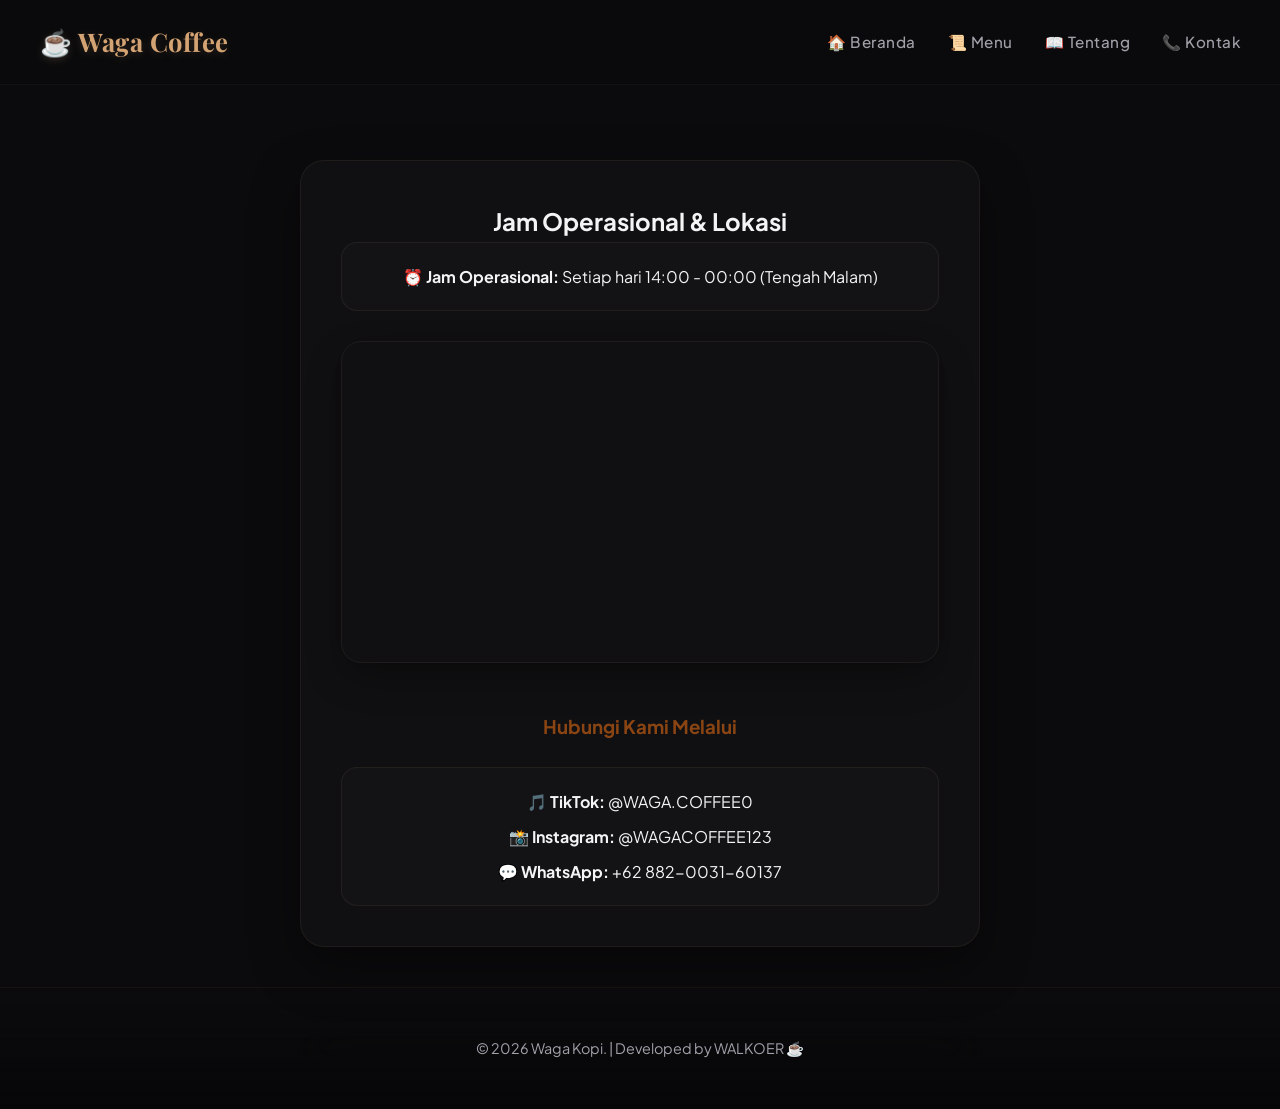
==== kontak.html @ 803bfb9e "Add files via upload" ====
<!DOCTYPE html>
<html lang="id">
<head>
    <meta charset="UTF-8">
    <meta name="viewport" content="width=device-width, initial-scale=1.0">
    <title>Kontak - Waga Kopi</title>
    <link rel="preconnect" href="https://fonts.googleapis.com">
    <link rel="preconnect" href="https://fonts.gstatic.com" crossorigin>
    <link href="https://fonts.googleapis.com/css2?family=Plus+Jakarta+Sans:wght@300;400;500;600;700;800&family=Playfair+Display:ital,wght@0,600;0,700;1,400&display=swap" rel="stylesheet">
    <link rel="stylesheet" href="style.css">
</head>
<body>
    <!-- Header/Navbar -->
    <header class="navbar">
        <div class="container">
            <div class="logo">☕ Waga Coffee</div>
            <nav class="nav-links">
                <a href="index.html">🏠 Beranda</a>
                <a href="menu.html">📜 Menu</a>
                <a href="tentang.html">📖 Tentang</a>
                <a href="kontak.html">📞 Kontak</a>
            </nav>
        </div>
    </header>

    <!-- Kontak Section -->
    <section class="kontak">
        <div class="container">
            <h2 style="text-align: center;">Jam Operasional & Lokasi</h2>
            <div class="kontak-info">
                <div class="info-item" style="text-align: center;">
                    <p><strong>⏰ Jam Operasional:</strong> Setiap hari 14:00 - 00:00 (Tengah Malam)</p>
                </div>
            </div>

            <!-- Google Maps Embed -->
            <div class="map-container">
                <iframe 
                    src="https://maps.google.com/maps?q=-6.732222,110.839306&z=17&output=embed" 
                    allowfullscreen="" 
                    loading="lazy">
                </iframe>
            </div>

            <div style="margin-top: 3rem; text-align: center;">
                <h3 style="color: #8B4513; margin-bottom: 1.5rem;">Hubungi Kami Melalui</h3>
                <div class="info-item" style="max-width: 600px; margin: 0 auto; text-align: center;">
                    <p><strong>🎵 TikTok:</strong> @WAGA.COFFEE0</p>
                    <p style="margin-top: 0.5rem;"><strong>📸 Instagram:</strong> @WAGACOFFEE123</p>
                    <p style="margin-top: 0.5rem;"><strong>💬 WhatsApp:</strong> +62 882-0031-60137</p>
                </div>
            </div>
        </div>
    </section>

    <footer class="footer">
        <div class="container">
            <p>&copy; 2026 Waga Kopi. | Developed by WALKOER ☕</p>
        </div>
    </footer>
</body>
</html>
---- style.css ----
/* --- GOOGLE FONTS & DESIGN SYSTEM --- */
@import url('https://fonts.googleapis.com/css2?family=Playfair+Display:ital,wght@0,600;0,700;1,400&family=Plus+Jakarta+Sans:wght@300;400;500;600;700;800&display=swap');

* {
    margin: 0;
    padding: 0;
    box-sizing: border-box;
}

:root {
    --primary-color: #d4a373;       /* Warm luxurious gold/amber */
    --secondary-color: #faedcd;     /* Champagne cream */
    --accent-color: #ccd5ae;        /* Soft sage accent */
    --dark-color: #0b0b0d;          /* Pure obsidian background */
    --bg-card: rgba(19, 19, 22, 0.75); /* Deep glass card background */
    --border-color: rgba(212, 163, 115, 0.08); /* Warm gold border tint */
    --text-primary: #f4f4f5;        /* Ultra light grey */
    --text-secondary: #a1a1aa;      /* Clean muted grey */
    --transition-smooth: all 0.4s cubic-bezier(0.16, 1, 0.3, 1);
}

html {
    scroll-behavior: smooth;
    scrollbar-width: thin;
    scrollbar-color: var(--primary-color) var(--dark-color);
}

/* Custom Scrollbar for premium feel */
::-webkit-scrollbar {
    width: 6px;
}
::-webkit-scrollbar-track {
    background: var(--dark-color);
}
::-webkit-scrollbar-thumb {
    background: var(--primary-color);
    border-radius: 10px;
}

body {
    font-family: 'Plus Jakarta Sans', sans-serif;
    background-color: var(--dark-color);
    color: var(--text-primary);
    line-height: 1.7;
    overflow-x: hidden;
}

/* --- REUSABLE ANCHOR/CONTAINER --- */
.container {
    max-width: 680px;
    margin: 40px auto;
    background: var(--bg-card);
    border: 1px solid var(--border-color);
    border-radius: 24px;
    padding: 40px;
    backdrop-filter: blur(20px);
    box-shadow: 
        0 20px 50px rgba(0, 0, 0, 0.4),
        0 0 60px rgba(212, 163, 115, 0.02);
    animation: fadeInUp 0.8s cubic-bezier(0.16, 1, 0.3, 1);
}

/* --- NAVBAR (CLASSY GLASSMORPHISM) --- */
.navbar {
    background: rgba(11, 11, 13, 0.75);
    backdrop-filter: blur(20px) saturate(180%);
    border-bottom: 1px solid rgba(255, 255, 255, 0.03);
    padding: 1.25rem 0;
    position: fixed;
    top: 0;
    left: 0;
    right: 0;
    z-index: 1000;
    transition: var(--transition-smooth);
}

.navbar .container {
    max-width: 100%;
    margin: 0 auto;
    padding: 0 40px;
    display: flex;
    justify-content: space-between;
    align-items: center;
    background: none;
    border: none;
    border-radius: 0;
    box-shadow: none;
    backdrop-filter: none;
    animation: none;
}

.logo {
    font-family: 'Playfair Display', serif;
    font-size: 1.6rem;
    font-weight: 700;
    color: var(--primary-color);
    letter-spacing: 0.5px;
    display: flex;
    align-items: center;
    gap: 8px;
    text-shadow: 0 2px 10px rgba(212, 163, 115, 0.2);
}

.nav-links {
    display: flex;
    gap: 2rem;
}

.nav-links a {
    color: var(--text-secondary);
    text-decoration: none;
    font-weight: 500;
    font-size: 0.95rem;
    letter-spacing: 0.5px;
    padding: 6px 0;
    position: relative;
    transition: var(--transition-smooth);
}

.nav-links a::after {
    content: '';
    position: absolute;
    bottom: 0;
    left: 0;
    width: 0;
    height: 1.5px;
    background: var(--primary-color);
    transition: var(--transition-smooth);
}

.nav-links a:hover {
    color: var(--primary-color);
}

.nav-links a:hover::after {
    width: 100%;
}

/* --- HEADER SECTION --- */
header {
    text-align: center;
    margin-bottom: 40px;
    border-bottom: 1px solid var(--border-color);
    padding-bottom: 25px;
}

header h1 {
    font-family: 'Playfair Display', serif;
    font-size: 2.2rem;
    color: var(--primary-color);
    margin-bottom: 8px;
}

header p {
    color: var(--text-secondary);
    font-size: 0.95rem;
    font-style: italic;
}

/* --- HERO SECTION --- */
.hero {
    text-align: center;
    margin-bottom: 40px;
    border-bottom: 1px solid var(--border-color);
    padding-bottom: 40px;
}

.hero h1 {
    font-family: 'Playfair Display', serif;
    font-size: 3rem;
    color: var(--primary-color);
    margin-bottom: 1rem;
}

.hero p {
    color: var(--text-secondary);
    font-size: 1.15rem;
    margin-bottom: 2rem;
}

/* --- SECTION TITLE --- */
.section-title {
    font-family: 'Playfair Display', serif;
    font-size: 1.35rem;
    color: var(--primary-color);
    margin: 35px 0 20px 0;
    display: flex;
    align-items: center;
    font-weight: 600;
}

.section-title::after {
    content: '';
    flex: 1;
    margin-left: 15px;
    height: 1px;
    background: linear-gradient(90deg, var(--border-color), transparent);
}

/* --- MENU SECTION --- */
.menu {
    background: var(--dark-color);
    padding: 4rem 0;
    margin-top: 60px;
}

.menu .container h2 {
    text-align: center;
    font-family: 'Playfair Display', serif;
    font-size: 2.5rem;
    margin-bottom: 2.5rem;
    color: var(--primary-color);
    text-shadow: 0 4px 20px rgba(0, 0, 0, 0.5);
}

.menu-list {
    margin-bottom: 45px;
}

/* --- MENU ITEM (PREMIUM DESIGN CARD) --- */
.menu-item {
    margin-bottom: 16px;
    padding: 16px 20px;
    background: rgba(255, 255, 255, 0.01);
    border-radius: 16px;
    border: 1px solid rgba(255, 255, 255, 0.02);
    border-left: 3px solid var(--primary-color);
    display: flex;
    justify-content: space-between;
    align-items: center;
    transition: var(--transition-smooth);
}

.menu-item:hover {
    transform: translateY(-3px) scale(1.01);
    background: rgba(212, 163, 115, 0.04);
    border-left-width: 5px;
    border-color: var(--secondary-color);
    border-right: 1px solid rgba(212, 163, 115, 0.1);
    box-shadow: 
        0 10px 25px rgba(0, 0, 0, 0.3),
        0 0 20px rgba(212, 163, 115, 0.03);
}

.menu-text {
    flex: 1;
    display: flex;
    flex-direction: column;
}

.menu-name {
    font-weight: 600;
    font-size: 1.05rem;
    color: var(--text-primary);
    transition: var(--transition-smooth);
}

.menu-item:hover .menu-name {
    color: var(--secondary-color);
}

/* --- INFO BOX & CONTACT DETAILS --- */
.info-box {
    background: rgba(255, 255, 255, 0.01);
    border: 1px solid var(--border-color);
    padding: 20px;
    border-radius: 16px;
    border-left: 3px solid var(--primary-color);
    margin-bottom: 35px;
}

.info-box p {
    margin-bottom: 8px;
    color: var(--text-secondary);
}

.info-box p strong {
    color: var(--text-primary);
}

.info-box p:last-child {
    margin-bottom: 0;
}

.kontak-info {
    display: grid;
    gap: 16px;
    margin-bottom: 30px;
}

.info-item {
    background: rgba(255, 255, 255, 0.015);
    border: 1px solid var(--border-color);
    padding: 20px;
    border-radius: 16px;
    transition: var(--transition-smooth);
}

.info-item:hover {
    transform: translateY(-2px);
    background: rgba(212, 163, 115, 0.02);
    border-color: rgba(212, 163, 115, 0.2);
}

/* --- GOOGLE MAPS --- */
.map-container {
    margin-top: 30px;
    border-radius: 20px;
    overflow: hidden;
    border: 1px solid var(--border-color);
    box-shadow: 
        0 15px 35px rgba(0, 0, 0, 0.3),
        0 0 30px rgba(212, 163, 115, 0.01);
    transition: var(--transition-smooth);
}

.map-container:hover {
    border-color: rgba(212, 163, 115, 0.2);
    box-shadow: 
        0 20px 40px rgba(0, 0, 0, 0.4),
        0 0 30px rgba(212, 163, 115, 0.05);
}

.map-container iframe {
    width: 100%;
    height: 320px;
    border: 0;
    display: block;
}

/* --- CALL TO ACTION (CTA) BUTTON --- */
.btn {
    display: flex;
    align-items: center;
    justify-content: center;
    background: linear-gradient(135deg, var(--primary-color) 0%, #b88655 100%);
    color: #0b0b0d;
    text-decoration: none;
    padding: 16px;
    border-radius: 14px;
    font-weight: 700;
    font-size: 1.05rem;
    border: none;
    cursor: pointer;
    transition: var(--transition-smooth);
    box-shadow: 0 10px 25px rgba(212, 163, 115, 0.15);
    width: 100%;
}

.btn:hover {
    transform: translateY(-3px);
    box-shadow: 0 15px 35px rgba(212, 163, 115, 0.3);
    background: linear-gradient(135deg, var(--secondary-color) 0%, var(--primary-color) 100%);
}

.btn:active {
    transform: translateY(-1px);
}

/* --- FOOTER --- */
.footer {
    text-align: center;
    padding: 3rem 1.5rem;
    font-size: 0.9rem;
    color: var(--text-secondary);
    background: linear-gradient(180deg, transparent 0%, #060608 100%);
    border-top: 1px solid var(--border-color);
}

.footer .container {
    background: none;
    border: none;
    box-shadow: none;
    padding: 0;
    margin: 0 auto;
}

/* --- CONTENT SECTIONS --- */
.content-section {
    margin-bottom: 2rem;
    padding-top: 100px;
}

section.tentang,
section.kontak {
    padding-top: 120px;
}

.content-section h2 {
    font-family: 'Playfair Display', serif;
    font-size: 2.4rem;
    color: var(--primary-color);
    margin-bottom: 1.5rem;
}

.content-section h3 {
    font-family: 'Playfair Display', serif;
    font-size: 1.4rem;
    color: var(--primary-color);
    margin: 2.5rem 0 1rem 0;
}

.content-section p {
    color: var(--text-secondary);
    margin-bottom: 1.25rem;
}

/* --- KEYFRAMES --- */
@keyframes fadeInUp {
    from {
        opacity: 0;
        transform: translateY(20px);
    }
    to {
        opacity: 1;
        transform: translateY(0);
    }
}

/* --- RESPONSIVE LAYOUTS --- */
@media (max-width: 1024px) {
    .container {
        max-width: 90%;
    }
}

@media (max-width: 768px) {
    .container {
        margin: 20px auto;
        padding: 24px;
        border-radius: 20px;
    }

    .navbar {
        padding: 1rem 0;
    }

    .navbar .container {
        padding: 0 24px;
    }

    .logo {
        font-size: 1.35rem;
    }

    .nav-links {
        gap: 1.2rem;
        font-size: 0.85rem;
    }

    .nav-links a {
        padding: 6px 8px;
    }

    .menu-item {
        padding: 14px 18px;
    }

    .content-section h2 {
        font-size: 2rem;
    }

    section.tentang,
    section.kontak {
        padding-top: 100px;
    }
}

@media (max-width: 480px) {
    .container {
        padding: 20px 16px;
        border-radius: 16px;
    }

    .navbar .container {
        padding: 0 16px;
    }

    .logo {
        font-size: 1.2rem;
    }

    .nav-links {
        gap: 0.75rem;
    }

    .nav-links a {
        padding: 4px 6px;
        font-size: 0.8rem;
    }

    .hero h1 {
        font-size: 2.25rem;
    }

    .menu-item {
        padding: 12px 14px;
    }

    .btn {
        padding: 14px;
        font-size: 0.95rem;
    }
}
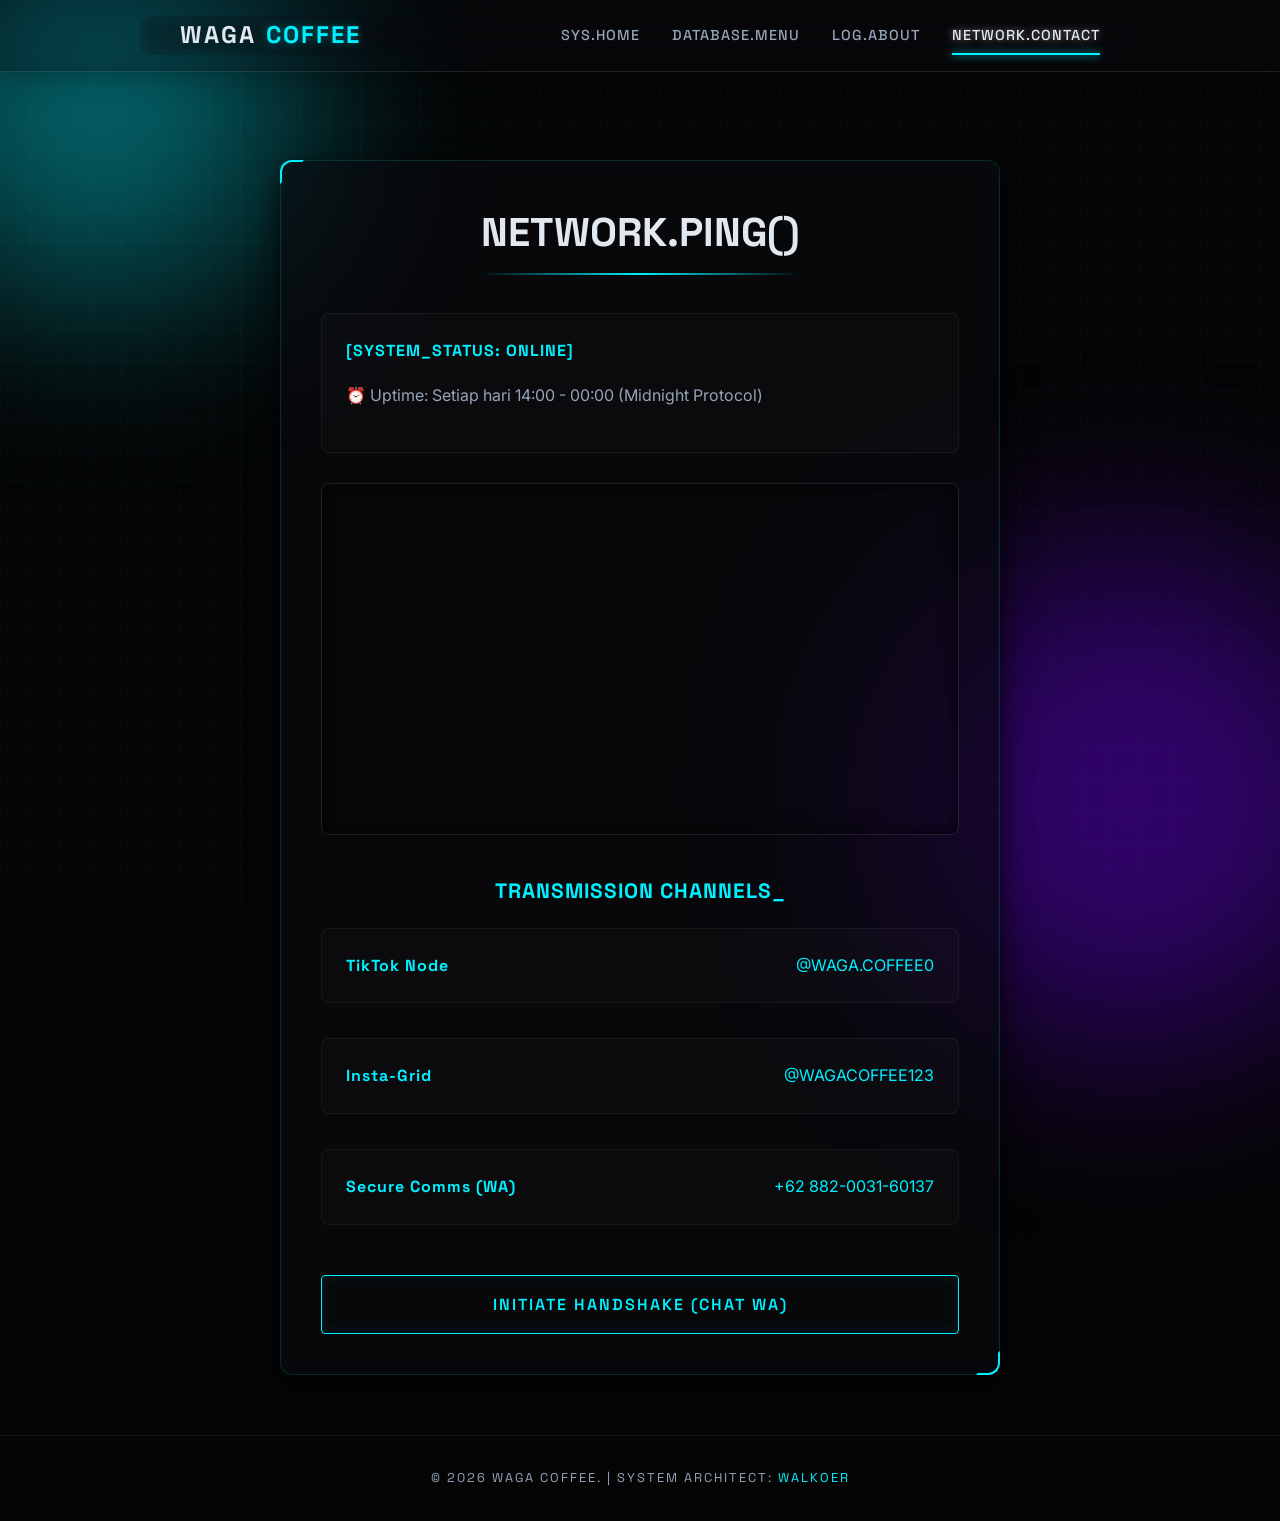
==== commit b05a5289: "Update Tampilan Full Anjay kelas Kink" ====
--- a/kontak.html
+++ b/kontak.html
@@ -1,62 +1,84 @@
-<!DOCTYPE html>
-<html lang="id">
-<head>
-    <meta charset="UTF-8">
-    <meta name="viewport" content="width=device-width, initial-scale=1.0">
-    <title>Kontak - Waga Kopi</title>
-    <link rel="preconnect" href="https://fonts.googleapis.com">
-    <link rel="preconnect" href="https://fonts.gstatic.com" crossorigin>
-    <link href="https://fonts.googleapis.com/css2?family=Plus+Jakarta+Sans:wght@300;400;500;600;700;800&family=Playfair+Display:ital,wght@0,600;0,700;1,400&display=swap" rel="stylesheet">
-    <link rel="stylesheet" href="style.css">
-</head>
-<body>
-    <!-- Header/Navbar -->
-    <header class="navbar">
-        <div class="container">
-            <div class="logo">☕ Waga Coffee</div>
-            <nav class="nav-links">
-                <a href="index.html">🏠 Beranda</a>
-                <a href="menu.html">📜 Menu</a>
-                <a href="tentang.html">📖 Tentang</a>
-                <a href="kontak.html">📞 Kontak</a>
-            </nav>
-        </div>
-    </header>
-
-    <!-- Kontak Section -->
-    <section class="kontak">
-        <div class="container">
-            <h2 style="text-align: center;">Jam Operasional & Lokasi</h2>
-            <div class="kontak-info">
-                <div class="info-item" style="text-align: center;">
-                    <p><strong>⏰ Jam Operasional:</strong> Setiap hari 14:00 - 00:00 (Tengah Malam)</p>
-                </div>
-            </div>
-
-            <!-- Google Maps Embed -->
-            <div class="map-container">
-                <iframe 
-                    src="https://maps.google.com/maps?q=-6.732222,110.839306&z=17&output=embed" 
-                    allowfullscreen="" 
-                    loading="lazy">
-                </iframe>
-            </div>
-
-            <div style="margin-top: 3rem; text-align: center;">
-                <h3 style="color: #8B4513; margin-bottom: 1.5rem;">Hubungi Kami Melalui</h3>
-                <div class="info-item" style="max-width: 600px; margin: 0 auto; text-align: center;">
-                    <p><strong>🎵 TikTok:</strong> @WAGA.COFFEE0</p>
-                    <p style="margin-top: 0.5rem;"><strong>📸 Instagram:</strong> @WAGACOFFEE123</p>
-                    <p style="margin-top: 0.5rem;"><strong>💬 WhatsApp:</strong> +62 882-0031-60137</p>
-                </div>
-            </div>
-        </div>
-    </section>
-
-    <footer class="footer">
-        <div class="container">
-            <p>&copy; 2026 Waga Kopi. | Developed by WALKOER ☕</p>
-        </div>
-    </footer>
-</body>
+<!DOCTYPE html>
+<html lang="id">
+<head>
+    <meta charset="UTF-8">
+    <meta name="viewport" content="width=device-width, initial-scale=1.0">
+    <title>Network Contact | WAGA COFFEE</title>
+    <link rel="preconnect" href="https://fonts.googleapis.com">
+    <link rel="preconnect" href="https://fonts.gstatic.com" crossorigin>
+    <link rel="stylesheet" href="style.css">
+</head>
+<body>
+    <!-- Ambient Glow Orbs -->
+    <div class="glow-orb cyan"></div>
+    <div class="glow-orb purple"></div>
+
+    <!-- Header/Navbar -->
+    <header class="navbar">
+        <div class="container">
+            <div class="logo">WAGA<span>COFFEE</span></div>
+            <div class="menu-toggle" id="mobile-menu">
+                <span class="bar"></span>
+                <span class="bar"></span>
+                <span class="bar"></span>
+            </div>
+            <nav class="nav-links">
+                <a href="index.html">Sys.Home</a>
+                <a href="menu.html">Database.Menu</a>
+                <a href="tentang.html">Log.About</a>
+                <a href="kontak.html" class="active">Network.Contact</a>
+            </nav>
+        </div>
+    </header>
+
+    <!-- Kontak Section -->
+    <section class="content-section">
+        <div class="container text-content">
+            <h2 class="glitch-title">Network.Ping()</h2>
+            
+            <div class="info-box" style="text-align: center;">
+                <p><strong>[SYSTEM_STATUS: ONLINE]</strong></p>
+                <p style="margin-top: 10px;">⏰ Uptime: Setiap hari 14:00 - 00:00 (Midnight Protocol)</p>
+            </div>
+
+            <!-- Google Maps Embed -->
+            <div class="map-container">
+                <iframe 
+                    src="https://maps.google.com/maps?q=-6.732222,110.839306&z=17&output=embed" 
+                    allowfullscreen="" 
+                    loading="lazy">
+                </iframe>
+            </div>
+
+            <h3 style="text-align: center; margin-top: 40px;">Transmission Channels_</h3>
+            
+            <div style="display: flex; flex-direction: column; gap: 15px; margin-top: 20px;">
+                <div class="info-item" style="display: flex; justify-content: space-between; align-items: center;">
+                    <p style="margin: 0;"><strong>TikTok Node</strong></p>
+                    <p style="margin: 0; color: var(--primary-color);">@WAGA.COFFEE0</p>
+                </div>
+                
+                <div class="info-item" style="display: flex; justify-content: space-between; align-items: center;">
+                    <p style="margin: 0;"><strong>Insta-Grid</strong></p>
+                    <p style="margin: 0; color: var(--primary-color);">@WAGACOFFEE123</p>
+                </div>
+                
+                <div class="info-item" style="display: flex; justify-content: space-between; align-items: center;">
+                    <p style="margin: 0;"><strong>Secure Comms (WA)</strong></p>
+                    <p style="margin: 0; color: var(--primary-color);">+62 882-0031-60137</p>
+                </div>
+            </div>
+            
+            <div style="margin-top: 30px;">
+                <a href="https://wa.me/62882003160137" target="_blank" class="btn">Initiate Handshake (Chat WA)</a>
+            </div>
+        </div>
+    </section>
+
+    <footer class="footer">
+        &copy; 2026 WAGA COFFEE. | SYSTEM ARCHITECT: <span>WALKOER</span>
+    </footer>
+
+    <script src="script.js"></script>
+</body>
 </html>
--- a/style.css
+++ b/style.css
@@ -1,5 +1,5 @@
 /* --- GOOGLE FONTS & DESIGN SYSTEM --- */
-@import url('https://fonts.googleapis.com/css2?family=Playfair+Display:ital,wght@0,600;0,700;1,400&family=Plus+Jakarta+Sans:wght@300;400;500;600;700;800&display=swap');
+@import url('https://fonts.googleapis.com/css2?family=Inter:wght@300;400;500;600;700&family=Space+Grotesk:wght@400;500;600;700&display=swap');
 
 * {
     margin: 0;
@@ -8,15 +8,18 @@
 }
 
 :root {
-    --primary-color: #d4a373;       /* Warm luxurious gold/amber */
-    --secondary-color: #faedcd;     /* Champagne cream */
-    --accent-color: #ccd5ae;        /* Soft sage accent */
-    --dark-color: #0b0b0d;          /* Pure obsidian background */
-    --bg-card: rgba(19, 19, 22, 0.75); /* Deep glass card background */
-    --border-color: rgba(212, 163, 115, 0.08); /* Warm gold border tint */
-    --text-primary: #f4f4f5;        /* Ultra light grey */
-    --text-secondary: #a1a1aa;      /* Clean muted grey */
-    --transition-smooth: all 0.4s cubic-bezier(0.16, 1, 0.3, 1);
+    --primary-color: #00f0ff;       /* Cyber Cyan */
+    --secondary-color: #7000ff;     /* Neon Purple */
+    --accent-color: #ff003c;        /* Alert Red */
+    --dark-color: #050505;          /* Deep Void Black */
+    --surface-color: #0a0a0c;       /* Surface Dark */
+    --bg-card: rgba(10, 10, 15, 0.6); /* Glass HUD panel */
+    --border-glow: rgba(0, 240, 255, 0.4);
+    --border-color: rgba(0, 240, 255, 0.15);
+    --text-primary: #e2e8f0;        /* Bright Silver */
+    --text-secondary: #94a3b8;      /* Muted Steel */
+    --transition-smooth: all 0.3s cubic-bezier(0.25, 0.8, 0.25, 1);
+    --transition-bounce: all 0.5s cubic-bezier(0.175, 0.885, 0.32, 1.275);
 }
 
 html {
@@ -25,80 +28,160 @@
     scrollbar-color: var(--primary-color) var(--dark-color);
 }
 
-/* Custom Scrollbar for premium feel */
+/* Custom Scrollbar for Sci-Fi feel */
 ::-webkit-scrollbar {
-    width: 6px;
+    width: 4px;
 }
 ::-webkit-scrollbar-track {
     background: var(--dark-color);
 }
 ::-webkit-scrollbar-thumb {
     background: var(--primary-color);
-    border-radius: 10px;
+    box-shadow: 0 0 10px var(--primary-color);
 }
 
 body {
-    font-family: 'Plus Jakarta Sans', sans-serif;
+    font-family: 'Inter', sans-serif;
     background-color: var(--dark-color);
     color: var(--text-primary);
-    line-height: 1.7;
+    line-height: 1.6;
     overflow-x: hidden;
-}
-
-/* --- REUSABLE ANCHOR/CONTAINER --- */
+    position: relative;
+}
+
+/* Cybernetic Grid Background */
+body::before {
+    content: '';
+    position: fixed;
+    top: 0;
+    left: 0;
+    width: 100%;
+    height: 100%;
+    background-image: 
+        linear-gradient(rgba(0, 240, 255, 0.03) 1px, transparent 1px),
+        linear-gradient(90deg, rgba(0, 240, 255, 0.03) 1px, transparent 1px);
+    background-size: 30px 30px;
+    z-index: -2;
+    pointer-events: none;
+}
+
+/* Ambient Glow Orbs */
+.glow-orb {
+    position: fixed;
+    border-radius: 50%;
+    filter: blur(100px);
+    z-index: -1;
+    opacity: 0.4;
+    animation: orbFloat 10s infinite alternate ease-in-out;
+}
+.glow-orb.cyan {
+    width: 400px;
+    height: 400px;
+    background: var(--primary-color);
+    top: -100px;
+    left: -100px;
+}
+.glow-orb.purple {
+    width: 500px;
+    height: 500px;
+    background: var(--secondary-color);
+    bottom: -150px;
+    right: -100px;
+    animation-delay: -5s;
+}
+
+@keyframes orbFloat {
+    0% { transform: translate(0, 0) scale(1); }
+    100% { transform: translate(50px, 50px) scale(1.1); }
+}
+
+/* --- REUSABLE HUD CONTAINER --- */
 .container {
-    max-width: 680px;
+    max-width: 720px;
     margin: 40px auto;
     background: var(--bg-card);
     border: 1px solid var(--border-color);
-    border-radius: 24px;
+    border-radius: 12px;
     padding: 40px;
-    backdrop-filter: blur(20px);
+    backdrop-filter: blur(12px);
     box-shadow: 
-        0 20px 50px rgba(0, 0, 0, 0.4),
-        0 0 60px rgba(212, 163, 115, 0.02);
-    animation: fadeInUp 0.8s cubic-bezier(0.16, 1, 0.3, 1);
-}
-
-/* --- NAVBAR (CLASSY GLASSMORPHISM) --- */
+        0 10px 30px rgba(0, 0, 0, 0.8),
+        inset 0 0 20px rgba(0, 240, 255, 0.02);
+    position: relative;
+    animation: slideUpFade 0.6s cubic-bezier(0.16, 1, 0.3, 1) forwards;
+    opacity: 0;
+    transform: translateY(20px);
+}
+
+/* HUD Corner Accents */
+.container::before, .container::after {
+    content: '';
+    position: absolute;
+    width: 20px;
+    height: 20px;
+    border: 2px solid transparent;
+    pointer-events: none;
+}
+.container::before {
+    top: -1px; left: -1px;
+    border-top-color: var(--primary-color);
+    border-left-color: var(--primary-color);
+    border-top-left-radius: 12px;
+}
+.container::after {
+    bottom: -1px; right: -1px;
+    border-bottom-color: var(--primary-color);
+    border-right-color: var(--primary-color);
+    border-bottom-right-radius: 12px;
+}
+
+@keyframes slideUpFade {
+    to { opacity: 1; transform: translateY(0); }
+}
+
+/* --- NAVBAR --- */
 .navbar {
-    background: rgba(11, 11, 13, 0.75);
-    backdrop-filter: blur(20px) saturate(180%);
-    border-bottom: 1px solid rgba(255, 255, 255, 0.03);
-    padding: 1.25rem 0;
+    background: rgba(10, 10, 15, 0.4);
+    backdrop-filter: blur(24px) saturate(180%);
+    border-bottom: 1px solid rgba(255, 255, 255, 0.1);
+    box-shadow: 0 4px 30px rgba(0, 0, 0, 0.3);
+    padding: 1rem 0;
     position: fixed;
-    top: 0;
-    left: 0;
-    right: 0;
+    top: 0; left: 0; right: 0;
     z-index: 1000;
-    transition: var(--transition-smooth);
 }
 
 .navbar .container {
-    max-width: 100%;
+    max-width: 1000px;
     margin: 0 auto;
     padding: 0 40px;
     display: flex;
     justify-content: space-between;
     align-items: center;
-    background: none;
+    background: transparent;
     border: none;
-    border-radius: 0;
     box-shadow: none;
-    backdrop-filter: none;
     animation: none;
-}
+    opacity: 1;
+    transform: none;
+}
+.navbar .container::before, .navbar .container::after { display: none; }
 
 .logo {
-    font-family: 'Playfair Display', serif;
-    font-size: 1.6rem;
+    font-family: 'Space Grotesk', sans-serif;
+    font-size: 1.5rem;
     font-weight: 700;
-    color: var(--primary-color);
-    letter-spacing: 0.5px;
+    color: var(--text-primary);
+    letter-spacing: 2px;
     display: flex;
     align-items: center;
-    gap: 8px;
-    text-shadow: 0 2px 10px rgba(212, 163, 115, 0.2);
+    gap: 10px;
+    text-transform: uppercase;
+}
+
+.logo span {
+    color: var(--primary-color);
+    text-shadow: 0 0 10px var(--border-glow);
 }
 
 .nav-links {
@@ -109,11 +192,13 @@
 .nav-links a {
     color: var(--text-secondary);
     text-decoration: none;
+    font-family: 'Space Grotesk', sans-serif;
     font-weight: 500;
-    font-size: 0.95rem;
-    letter-spacing: 0.5px;
-    padding: 6px 0;
-    position: relative;
+    font-size: 0.9rem;
+    letter-spacing: 1px;
+    text-transform: uppercase;
+    position: relative;
+    padding: 8px 0;
     transition: var(--transition-smooth);
 }
 
@@ -123,67 +208,160 @@
     bottom: 0;
     left: 0;
     width: 0;
-    height: 1.5px;
+    height: 2px;
     background: var(--primary-color);
-    transition: var(--transition-smooth);
-}
-
-.nav-links a:hover {
+    box-shadow: 0 0 8px var(--primary-color);
+    transition: var(--transition-smooth);
+}
+
+.nav-links a:hover, .nav-links a.active {
+    color: var(--text-primary);
+    text-shadow: 0 0 8px rgba(255, 255, 255, 0.5);
+}
+
+.nav-links a:hover::after, .nav-links a.active::after {
+    width: 100%;
+}
+
+/* --- MOBILE MENU ICON --- */
+.menu-toggle {
+    display: none;
+    flex-direction: column;
+    justify-content: space-between;
+    width: 30px;
+    height: 21px;
+    cursor: pointer;
+    z-index: 1001;
+}
+
+.menu-toggle .bar {
+    height: 3px;
+    width: 100%;
+    background-color: var(--text-primary);
+    border-radius: 10px;
+    transition: var(--transition-smooth);
+    box-shadow: 0 0 5px var(--primary-color);
+}
+
+.menu-toggle.is-active .bar:nth-child(1) {
+    transform: translateY(9px) rotate(45deg);
+}
+
+.menu-toggle.is-active .bar:nth-child(2) {
+    opacity: 0;
+}
+
+.menu-toggle.is-active .bar:nth-child(3) {
+    transform: translateY(-9px) rotate(-45deg);
+}
+
+/* --- HERO SECTION --- */
+.hero-section {
+    min-height: 100vh;
+    display: flex;
+    align-items: center;
+    justify-content: center;
+    padding: 100px 20px 40px;
+    position: relative;
+    overflow: hidden;
+}
+
+.hero-container {
+    text-align: center;
+    max-width: 800px;
+    position: relative;
+    z-index: 10;
+}
+
+.hero-container h1 {
+    font-family: 'Space Grotesk', sans-serif;
+    font-size: 4.5rem;
+    font-weight: 800;
+    line-height: 1.1;
+    margin-bottom: 1.5rem;
+    text-transform: uppercase;
+    letter-spacing: -1px;
+}
+
+.hero-container h1 .outline {
+    -webkit-text-stroke: 1px var(--text-secondary);
+    color: transparent;
+}
+
+.hero-container h1 .glow {
     color: var(--primary-color);
-}
-
-.nav-links a:hover::after {
+    text-shadow: 0 0 20px var(--border-glow);
+}
+
+.hero-container p {
+    font-size: 1.1rem;
+    color: var(--text-secondary);
+    max-width: 500px;
+    margin: 0 auto 3rem;
+    letter-spacing: 0.5px;
+}
+
+.hero-image {
+    position: relative;
+    max-width: 600px;
+    margin: 0 auto;
+    border-radius: 12px;
+    padding: 1px;
+    background: linear-gradient(135deg, var(--primary-color), var(--secondary-color));
+    box-shadow: 0 20px 50px rgba(0,0,0,0.5), 0 0 30px rgba(0, 240, 255, 0.2);
+    transition: var(--transition-bounce);
+}
+
+.hero-image img {
     width: 100%;
-}
-
-/* --- HEADER SECTION --- */
-header {
+    height: auto;
+    border-radius: 11px;
+    display: block;
+    filter: contrast(1.1) brightness(0.9);
+}
+
+.hero-image:hover {
+    transform: translateY(-10px) scale(1.02);
+    box-shadow: 0 30px 60px rgba(0,0,0,0.6), 0 0 50px rgba(112, 0, 255, 0.4);
+}
+
+/* --- SECTION HEADERS --- */
+.content-section {
+    padding-top: 120px;
+    margin-bottom: 40px;
+}
+
+h2.glitch-title {
+    font-family: 'Space Grotesk', sans-serif;
+    font-size: 2.5rem;
+    font-weight: 700;
+    text-transform: uppercase;
     text-align: center;
-    margin-bottom: 40px;
-    border-bottom: 1px solid var(--border-color);
-    padding-bottom: 25px;
-}
-
-header h1 {
-    font-family: 'Playfair Display', serif;
-    font-size: 2.2rem;
-    color: var(--primary-color);
-    margin-bottom: 8px;
-}
-
-header p {
-    color: var(--text-secondary);
-    font-size: 0.95rem;
-    font-style: italic;
-}
-
-/* --- HERO SECTION --- */
-.hero {
-    text-align: center;
-    margin-bottom: 40px;
-    border-bottom: 1px solid var(--border-color);
-    padding-bottom: 40px;
-}
-
-.hero h1 {
-    font-family: 'Playfair Display', serif;
-    font-size: 3rem;
-    color: var(--primary-color);
-    margin-bottom: 1rem;
-}
-
-.hero p {
-    color: var(--text-secondary);
-    font-size: 1.15rem;
-    margin-bottom: 2rem;
-}
-
-/* --- SECTION TITLE --- */
+    color: var(--text-primary);
+    margin-bottom: 3rem;
+    position: relative;
+    display: inline-block;
+    left: 50%;
+    transform: translateX(-50%);
+}
+
+h2.glitch-title::before {
+    content: '';
+    position: absolute;
+    bottom: -10px;
+    left: 0;
+    width: 100%;
+    height: 2px;
+    background: linear-gradient(90deg, transparent, var(--primary-color), transparent);
+}
+
 .section-title {
-    font-family: 'Playfair Display', serif;
-    font-size: 1.35rem;
-    color: var(--primary-color);
-    margin: 35px 0 20px 0;
+    font-family: 'Space Grotesk', sans-serif;
+    font-size: 1.1rem;
+    text-transform: uppercase;
+    letter-spacing: 2px;
+    color: var(--secondary-color);
+    margin: 40px 0 20px 0;
     display: flex;
     align-items: center;
     font-weight: 600;
@@ -194,311 +372,264 @@
     flex: 1;
     margin-left: 15px;
     height: 1px;
-    background: linear-gradient(90deg, var(--border-color), transparent);
-}
-
-/* --- MENU SECTION --- */
-.menu {
-    background: var(--dark-color);
-    padding: 4rem 0;
-    margin-top: 60px;
-}
-
-.menu .container h2 {
-    text-align: center;
-    font-family: 'Playfair Display', serif;
-    font-size: 2.5rem;
-    margin-bottom: 2.5rem;
-    color: var(--primary-color);
-    text-shadow: 0 4px 20px rgba(0, 0, 0, 0.5);
-}
-
+    background: linear-gradient(90deg, var(--secondary-color), transparent);
+    opacity: 0.3;
+}
+
+/* --- MENU ITEMS (HUD CARDS) --- */
 .menu-list {
-    margin-bottom: 45px;
-}
-
-/* --- MENU ITEM (PREMIUM DESIGN CARD) --- */
+    margin-bottom: 30px;
+}
+
 .menu-item {
-    margin-bottom: 16px;
+    margin-bottom: 12px;
     padding: 16px 20px;
-    background: rgba(255, 255, 255, 0.01);
-    border-radius: 16px;
-    border: 1px solid rgba(255, 255, 255, 0.02);
-    border-left: 3px solid var(--primary-color);
+    background: rgba(255, 255, 255, 0.02);
+    border-radius: 8px;
+    border: 1px solid rgba(255, 255, 255, 0.05);
+    border-left: 3px solid var(--text-secondary);
     display: flex;
     justify-content: space-between;
     align-items: center;
     transition: var(--transition-smooth);
+    position: relative;
+    overflow: hidden;
+}
+
+.menu-item::before {
+    content: '';
+    position: absolute;
+    top: 0; left: 0; right: 0; bottom: 0;
+    background: linear-gradient(90deg, rgba(0,240,255,0.1), transparent);
+    opacity: 0;
+    transition: var(--transition-smooth);
 }
 
 .menu-item:hover {
-    transform: translateY(-3px) scale(1.01);
-    background: rgba(212, 163, 115, 0.04);
-    border-left-width: 5px;
-    border-color: var(--secondary-color);
-    border-right: 1px solid rgba(212, 163, 115, 0.1);
-    box-shadow: 
-        0 10px 25px rgba(0, 0, 0, 0.3),
-        0 0 20px rgba(212, 163, 115, 0.03);
+    transform: translateX(10px);
+    border-left-color: var(--primary-color);
+    border-color: var(--border-color);
+    background: rgba(0, 240, 255, 0.03);
+    box-shadow: -5px 0 20px rgba(0, 240, 255, 0.1);
+}
+
+.menu-item:hover::before {
+    opacity: 1;
 }
 
 .menu-text {
-    flex: 1;
-    display: flex;
-    flex-direction: column;
+    position: relative;
+    z-index: 1;
 }
 
 .menu-name {
-    font-weight: 600;
+    font-weight: 500;
     font-size: 1.05rem;
     color: var(--text-primary);
-    transition: var(--transition-smooth);
+    font-family: 'Space Grotesk', sans-serif;
+    letter-spacing: 0.5px;
 }
 
 .menu-item:hover .menu-name {
-    color: var(--secondary-color);
-}
-
-/* --- INFO BOX & CONTACT DETAILS --- */
-.info-box {
-    background: rgba(255, 255, 255, 0.01);
-    border: 1px solid var(--border-color);
-    padding: 20px;
-    border-radius: 16px;
-    border-left: 3px solid var(--primary-color);
-    margin-bottom: 35px;
-}
-
-.info-box p {
-    margin-bottom: 8px;
+    color: var(--primary-color);
+    text-shadow: 0 0 8px var(--border-glow);
+}
+
+/* --- BUTTONS --- */
+.btn {
+    display: inline-flex;
+    align-items: center;
+    justify-content: center;
+    background: transparent;
+    color: var(--primary-color);
+    text-decoration: none;
+    padding: 16px 32px;
+    border-radius: 4px;
+    font-family: 'Space Grotesk', sans-serif;
+    font-weight: 600;
+    font-size: 1rem;
+    letter-spacing: 2px;
+    text-transform: uppercase;
+    border: 1px solid var(--primary-color);
+    cursor: pointer;
+    transition: var(--transition-smooth);
+    box-shadow: 0 0 15px rgba(0, 240, 255, 0.1) inset;
+    width: 100%;
+    position: relative;
+    overflow: hidden;
+}
+
+.btn::before {
+    content: '';
+    position: absolute;
+    top: 0; left: -100%;
+    width: 100%; height: 100%;
+    background: linear-gradient(90deg, transparent, rgba(0,240,255,0.3), transparent);
+    transition: var(--transition-smooth);
+}
+
+.btn:hover {
+    background: rgba(0, 240, 255, 0.1);
+    box-shadow: 0 0 20px rgba(0, 240, 255, 0.3), inset 0 0 20px rgba(0, 240, 255, 0.2);
+    text-shadow: 0 0 5px #fff;
+}
+
+.btn:hover::before {
+    left: 100%;
+    transition: 0.6s ease-in-out;
+}
+
+/* --- INFO & CONTACT PANELS --- */
+.info-box, .info-item {
+    background: rgba(255, 255, 255, 0.02);
+    border: 1px solid rgba(255, 255, 255, 0.05);
+    padding: 24px;
+    border-radius: 8px;
+    margin-bottom: 20px;
+    transition: var(--transition-smooth);
+}
+
+.info-item:hover {
+    border-color: var(--border-color);
+    background: rgba(0, 240, 255, 0.02);
+}
+
+.info-box p, .info-item p {
     color: var(--text-secondary);
-}
-
-.info-box p strong {
-    color: var(--text-primary);
-}
-
-.info-box p:last-child {
-    margin-bottom: 0;
-}
-
-.kontak-info {
-    display: grid;
-    gap: 16px;
-    margin-bottom: 30px;
-}
-
-.info-item {
-    background: rgba(255, 255, 255, 0.015);
-    border: 1px solid var(--border-color);
-    padding: 20px;
-    border-radius: 16px;
-    transition: var(--transition-smooth);
-}
-
-.info-item:hover {
-    transform: translateY(-2px);
-    background: rgba(212, 163, 115, 0.02);
-    border-color: rgba(212, 163, 115, 0.2);
-}
-
-/* --- GOOGLE MAPS --- */
+    margin-bottom: 12px;
+}
+
+.info-box p strong, .info-item p strong {
+    color: var(--primary-color);
+    font-family: 'Space Grotesk', sans-serif;
+    letter-spacing: 1px;
+}
+
 .map-container {
     margin-top: 30px;
-    border-radius: 20px;
+    border-radius: 8px;
     overflow: hidden;
-    border: 1px solid var(--border-color);
-    box-shadow: 
-        0 15px 35px rgba(0, 0, 0, 0.3),
-        0 0 30px rgba(212, 163, 115, 0.01);
-    transition: var(--transition-smooth);
-}
-
-.map-container:hover {
-    border-color: rgba(212, 163, 115, 0.2);
-    box-shadow: 
-        0 20px 40px rgba(0, 0, 0, 0.4),
-        0 0 30px rgba(212, 163, 115, 0.05);
+    border: 1px solid rgba(255, 255, 255, 0.1);
+    position: relative;
+}
+
+.map-container::after {
+    content: '';
+    position: absolute;
+    top:0; left:0; right:0; bottom:0;
+    pointer-events: none;
+    box-shadow: inset 0 0 20px rgba(0,0,0,0.8);
 }
 
 .map-container iframe {
     width: 100%;
-    height: 320px;
+    height: 350px;
     border: 0;
     display: block;
-}
-
-/* --- CALL TO ACTION (CTA) BUTTON --- */
-.btn {
-    display: flex;
-    align-items: center;
-    justify-content: center;
-    background: linear-gradient(135deg, var(--primary-color) 0%, #b88655 100%);
-    color: #0b0b0d;
-    text-decoration: none;
-    padding: 16px;
-    border-radius: 14px;
-    font-weight: 700;
-    font-size: 1.05rem;
-    border: none;
-    cursor: pointer;
-    transition: var(--transition-smooth);
-    box-shadow: 0 10px 25px rgba(212, 163, 115, 0.15);
-    width: 100%;
-}
-
-.btn:hover {
-    transform: translateY(-3px);
-    box-shadow: 0 15px 35px rgba(212, 163, 115, 0.3);
-    background: linear-gradient(135deg, var(--secondary-color) 0%, var(--primary-color) 100%);
-}
-
-.btn:active {
-    transform: translateY(-1px);
+    filter: invert(90%) hue-rotate(180deg) contrast(1.2); /* Cyberpunk map style */
+    transition: var(--transition-smooth);
+}
+
+.map-container:hover iframe {
+    filter: invert(90%) hue-rotate(180deg) contrast(1.3) brightness(1.1);
+}
+
+/* --- TEXT CONTENT --- */
+.text-content h3 {
+    font-family: 'Space Grotesk', sans-serif;
+    font-size: 1.3rem;
+    color: var(--primary-color);
+    margin: 2rem 0 1rem;
+    text-transform: uppercase;
+    letter-spacing: 1px;
+}
+
+.text-content p {
+    margin-bottom: 1.2rem;
+    text-align: justify;
 }
 
 /* --- FOOTER --- */
 .footer {
     text-align: center;
-    padding: 3rem 1.5rem;
-    font-size: 0.9rem;
+    padding: 2rem 1.5rem;
+    font-family: 'Space Grotesk', sans-serif;
+    font-size: 0.8rem;
+    letter-spacing: 2px;
     color: var(--text-secondary);
-    background: linear-gradient(180deg, transparent 0%, #060608 100%);
-    border-top: 1px solid var(--border-color);
-}
-
-.footer .container {
-    background: none;
-    border: none;
-    box-shadow: none;
-    padding: 0;
-    margin: 0 auto;
-}
-
-/* --- CONTENT SECTIONS --- */
-.content-section {
-    margin-bottom: 2rem;
-    padding-top: 100px;
-}
-
-section.tentang,
-section.kontak {
-    padding-top: 120px;
-}
-
-.content-section h2 {
-    font-family: 'Playfair Display', serif;
-    font-size: 2.4rem;
+    border-top: 1px solid rgba(255,255,255,0.05);
+    margin-top: 60px;
+    text-transform: uppercase;
+}
+
+.footer span {
     color: var(--primary-color);
-    margin-bottom: 1.5rem;
-}
-
-.content-section h3 {
-    font-family: 'Playfair Display', serif;
-    font-size: 1.4rem;
-    color: var(--primary-color);
-    margin: 2.5rem 0 1rem 0;
-}
-
-.content-section p {
-    color: var(--text-secondary);
-    margin-bottom: 1.25rem;
-}
-
-/* --- KEYFRAMES --- */
-@keyframes fadeInUp {
-    from {
-        opacity: 0;
-        transform: translateY(20px);
-    }
-    to {
-        opacity: 1;
-        transform: translateY(0);
-    }
-}
-
-/* --- RESPONSIVE LAYOUTS --- */
-@media (max-width: 1024px) {
-    .container {
-        max-width: 90%;
-    }
-}
-
+}
+
+/* --- RESPONSIVE --- */
 @media (max-width: 768px) {
     .container {
-        margin: 20px auto;
+        margin: 20px;
         padding: 24px;
-        border-radius: 20px;
-    }
-
-    .navbar {
-        padding: 1rem 0;
-    }
-
+    }
+    
+    .hero-container h1 {
+        font-size: 3rem;
+    }
+    
     .navbar .container {
-        padding: 0 24px;
-    }
-
-    .logo {
-        font-size: 1.35rem;
-    }
-
+        padding: 0 20px;
+    }
+    
+    .menu-toggle {
+        display: flex;
+    }
+    
     .nav-links {
-        gap: 1.2rem;
-        font-size: 0.85rem;
-    }
-
+        position: absolute;
+        top: 100%;
+        left: 0;
+        width: 100%;
+        background: rgba(10, 10, 15, 0.85);
+        backdrop-filter: blur(24px) saturate(180%);
+        flex-direction: column;
+        gap: 0;
+        padding: 0;
+        border-bottom: 1px solid rgba(255, 255, 255, 0.1);
+        box-shadow: 0 10px 30px rgba(0, 0, 0, 0.5);
+        transform: translateY(-150%);
+        opacity: 0;
+        transition: var(--transition-bounce);
+        visibility: hidden;
+        z-index: 999;
+    }
+    
+    .nav-links.active {
+        transform: translateY(0);
+        opacity: 1;
+        visibility: visible;
+        padding: 20px 0;
+    }
+    
     .nav-links a {
-        padding: 6px 8px;
-    }
-
-    .menu-item {
-        padding: 14px 18px;
-    }
-
-    .content-section h2 {
-        font-size: 2rem;
-    }
-
-    section.tentang,
-    section.kontak {
-        padding-top: 100px;
+        padding: 15px 40px;
+        font-size: 1rem;
+        display: block;
+        width: 100%;
+        text-align: left;
+    }
+    
+    .nav-links a::after {
+        display: none;
+    }
+    
+    h2.glitch-title {
+        font-size: 1.8rem;
     }
 }
 
 @media (max-width: 480px) {
-    .container {
-        padding: 20px 16px;
-        border-radius: 16px;
-    }
-
-    .navbar .container {
-        padding: 0 16px;
-    }
-
-    .logo {
-        font-size: 1.2rem;
-    }
-
-    .nav-links {
-        gap: 0.75rem;
-    }
-
-    .nav-links a {
-        padding: 4px 6px;
-        font-size: 0.8rem;
-    }
-
-    .hero h1 {
-        font-size: 2.25rem;
-    }
-
-    .menu-item {
-        padding: 12px 14px;
-    }
-
-    .btn {
-        padding: 14px;
-        font-size: 0.95rem;
+    .hero-container h1 {
+        font-size: 2.2rem;
     }
 }
